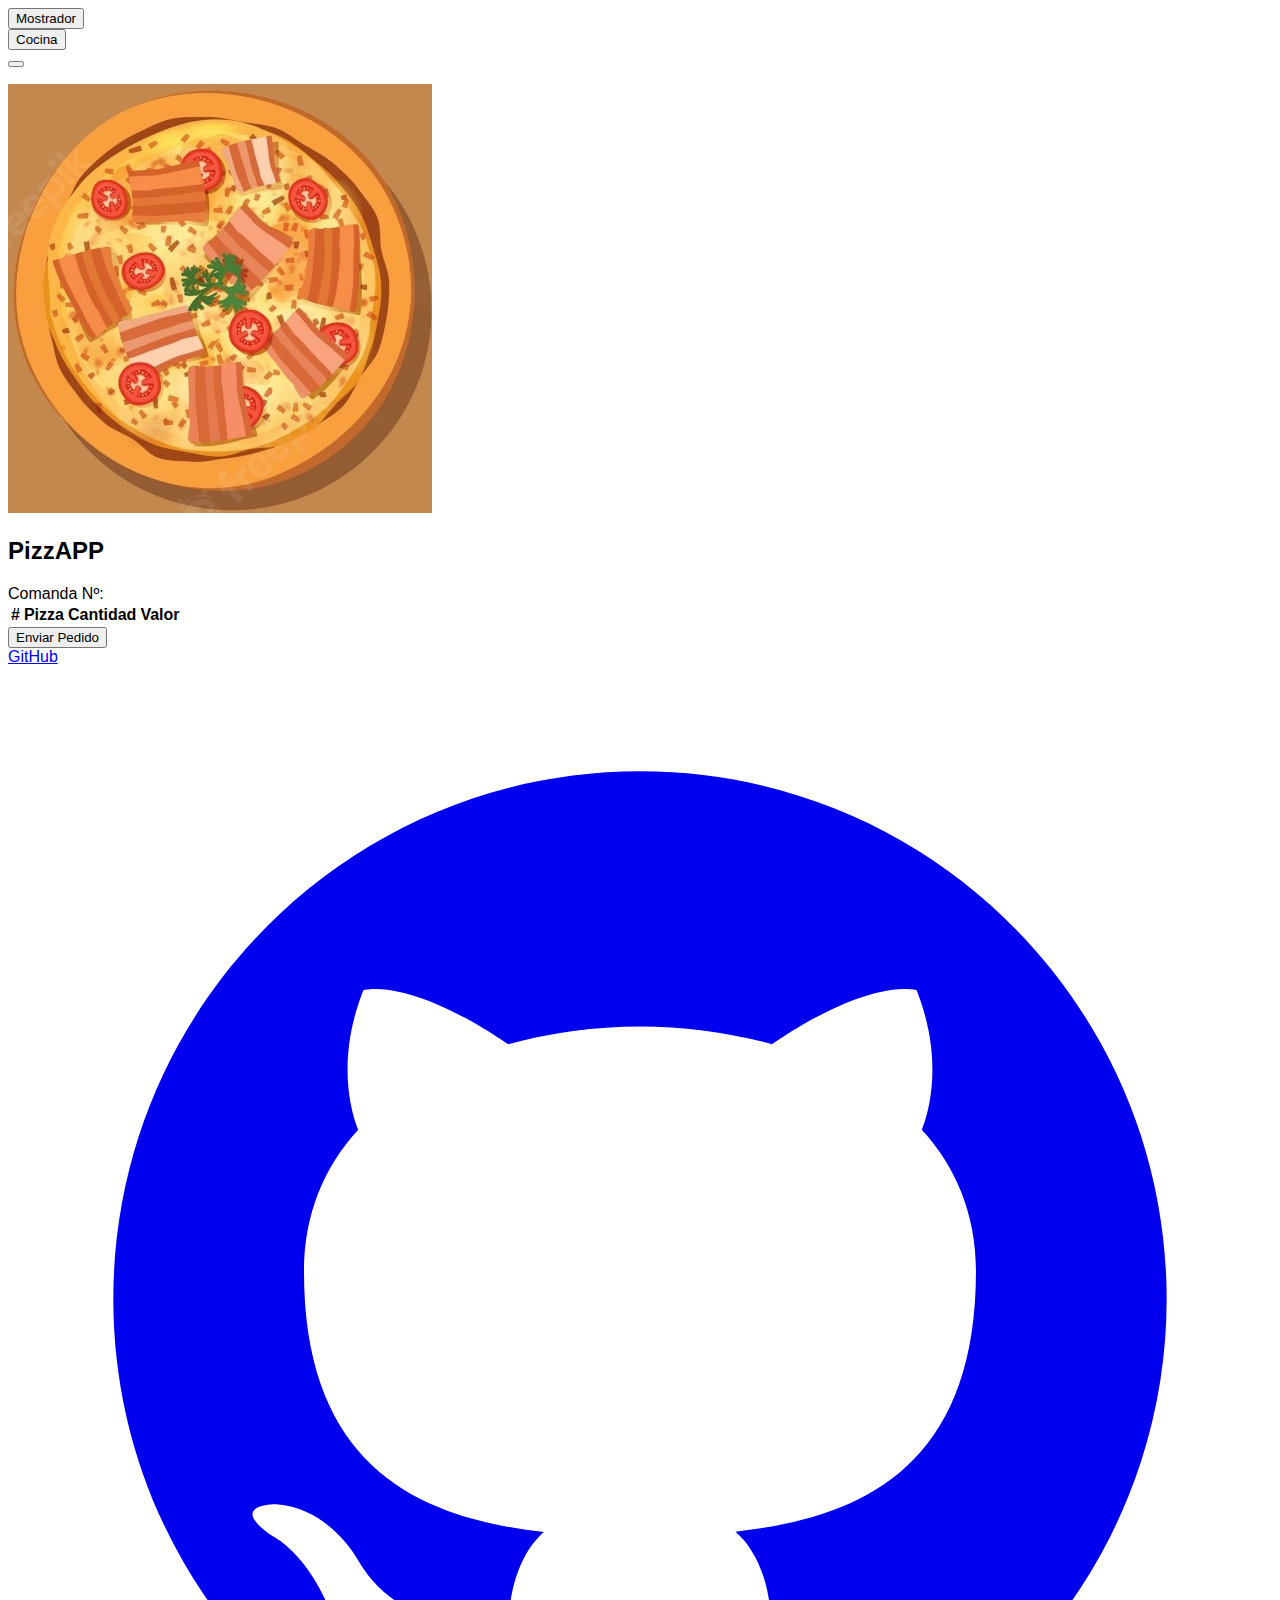
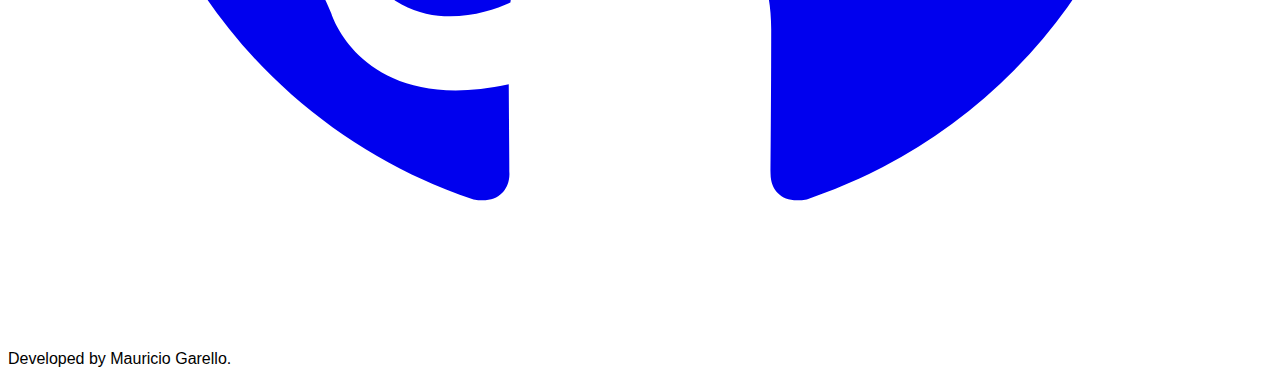
==== PizzAPP/index.html @ 3fa53aab "Add files via upload" ====
<!DOCTYPE html>
<html lang="en">

<head>
	<meta charset="UTF-8">
	<meta http-equiv="X-UA-Compatible" content="IE=edge">
	<meta name="viewport" content="width=device-width, initial-scale=1.0">
	<link rel="preconnect" href="https://fonts.googleapis.com">
	<link rel="preconnect" href="https://fonts.gstatic.com" crossorigin>


	<!-- Estilos de la web -->
	<link href="./css/estilos.css" rel="stylesheet">

</head>

<title>PizzAPP</title>

<body class="bg-[url('/img/bg.jpg')]" style="font-family:'Lato',sans-serif;">

	<header>
		<!-- Navbar -->
		<nav class=" bg-white w-full flex relative justify-between items-center mx-auto px-8 h-18">
			<div class="inline-flex">
				<a class="inline-block py-2 px-3 bg-gray-200 rounded-full" href="#">
					<div class="flex items-center relative cursor-pointer whitespace-nowrap"><button id="mostrador">Mostrador</button></div>
				</a>
				<a class="inline-block py-2 px-3 hover:bg-gray-200 rounded-full" href="#">
					<div  class="flex items-center relative cursor-pointer whitespace-nowrap"><button id="cocina">Cocina</button></div>
				</a>
			</div>

			<div class="flex-initial">
				<div class="flex justify-end items-center relative">

					<div class="flex mr-4 items-center">
						<a class="inline-block py-2 px-3 hover:bg-gray-200 rounded-full" href="#">
							<button id="modal_usuario"><div id="actualUser" class="flex items-center relative cursor-pointer whitespace-nowrap"></div></button>
						</a>
					</div>
				</div>
			</div>
		</nav>
		<!-- Navbar -->
	</header>

	<ul id="lista_cocina" class="pt-16 grid grid-rows-2 grid-cols-1 gap-4 sm:grid-cols-5 hidden">
		
	</ul>

	<div id="lista_mostrador" class="flex flex-col items-center justify-center pt-20">
		<div class="max-w-xl w-full h-full mx-auto z-7 rounded-3xl">
			<div class="flex flex-col md:flex-row gap-5">
				<div class="div_general flex md:flex-col flex-row justify-between">

				</div>
				<div
					class="bg-white pb-5 relative w-full drop-shadow-2xl border-2 border-solid border-zinc-900 rounded-t-lg rounded-b-lg p-4">
					<div class="flex-none sm:flex">
						<div class=" relative h-32 w-32 sm:mb-0 mb-3 hidden">
						</div>
						<div class="flex-auto justify-evenly">
							<div class="flex items-center justify-between">
								<div class="flex items-center  my-1">
									<span class="mr-3 rounded-full bg-white w-8 h-8">
										<img src="./img/bacon.jpg" class="h-8 rounded-full">
									</span>
									<h2 class="font-medium font-semibold text-black">PizzAPP</h2>
								</div>
								<div class="ml-auto text-black">Comanda Nº:</div>
								<div id="comanda" class="font-semibold"></div>
							</div>
							<div class="border-b border-solid border-b-2 my-5 pt-5"></div>
							<div class="flex flex-col">
								<div class="overflow-x-auto sm:-mx-6 lg:-mx-8">
									<div class="py-2 inline-block min-w-full sm:px-6 lg:px-8">
										<div class="overflow-hidden">
											<table class="min-w-full">
												<thead class="bg-white border-b">
													<tr>
														<th scope="col"
															class="text-sm font-medium-semibold text-gray-900 px-6 py-4 text-left">
															#
														</th>
														<th scope="col"
															class="text-sm font-medium-semibold text-gray-900 px-6 py-4 text-left">
															Pizza
														</th>
														<th scope="col"
															class="text-sm font-medium-semibold text-gray-900 px-6 py-4 text-left">
															Cantidad
														</th>
														<th scope="col"
															class="text-sm font-medium-semibold text-gray-900 px-6 py-4 text-left">
															Valor
														</th>
													</tr>
												</thead>
												<tbody id="tbody">
												</tbody>
											</table>
											<div class="border-b border-dashed border-b-2 my-5 pt-5">
											</div>
											<div class="flex flex-row mx-auto">
												<button id="new_pedido" type="button" class="mx-auto justify-center px-6 py-2.5 bg-gray-200 text-gray-700 font-medium text-xs leading-tight uppercase rounded shadow-md hover:bg-gray-300 hover:shadow-lg focus:bg-gray-300 focus:shadow-lg focus:outline-none focus:ring-0 active:bg-gray-400 active:shadow-lg transition duration-150 ease-in-out w-1/2">Enviar Pedido</button>
										</div>
									</div>
								</div>
							</div>
						</div>
					</div>
				</div>
			</div>
		</div>
	</div>

	<div class="w-full mt-64 h-8 flex items-end justify-between bg-white">
		<div>
		</svg></a><a href="https://github.com/maukovenich" class="hover:opacity-75"><span class="sr-only"> GitHub </span><svg aria-hidden="true" class="ml-5 w-5 h-5" fill="currentColor" viewBox="0 0 24 24">
						<path clip-rule="evenodd" d="M12 2C6.477 2 2 6.484 2 12.017c0 4.425 2.865 8.18 6.839 9.504.5.092.682-.217.682-.483 0-.237-.008-.868-.013-1.703-2.782.605-3.369-1.343-3.369-1.343-.454-1.158-1.11-1.466-1.11-1.466-.908-.62.069-.608.069-.608 1.003.07 1.531 1.032 1.531 1.032.892 1.53 2.341 1.088 2.91.832.092-.647.35-1.088.636-1.338-2.22-.253-4.555-1.113-4.555-4.951 0-1.093.39-1.988 1.029-2.688-.103-.253-.446-1.272.098-2.65 0 0 .84-.27 2.75 1.026A9.564 9.564 0 0112 6.844c.85.004 1.705.115 2.504.337 1.909-1.296 2.747-1.027 2.747-1.027.546 1.379.202 2.398.1 2.651.64.7 1.028 1.595 1.028 2.688 0 3.848-2.339 4.695-4.566 4.943.359.309.678.92.678 1.855 0 1.338-.012 2.419-.012 2.747 0 .268.18.58.688.482A10.019 10.019 0 0022 12.017C22 6.484 17.522 2 12 2z" fill-rule="evenodd"></path>
					</svg></a>
		</div>
		<p class="mt-4 text-sm text-gray-500 lg:mt-0">Developed by Mauricio Garello.</p>
	</div>

	<script src="/librerias/tailwind.js"></script>
	<script src="/librerias/sweetalert.js"></script>
	<script src="/script/main.js"></script>

</body>

</html>
---- PizzAPP/css/estilos.css ----
/* botones-sombra */
.md\:flex-col span .shadow-xl{
    box-shadow:0px 0px 15px 0px #000000;
}

/* botones-hover */
.md\:flex-col span .shadow-xl:hover{
    box-shadow:0px 0px 10px 5px #ffffff;
}
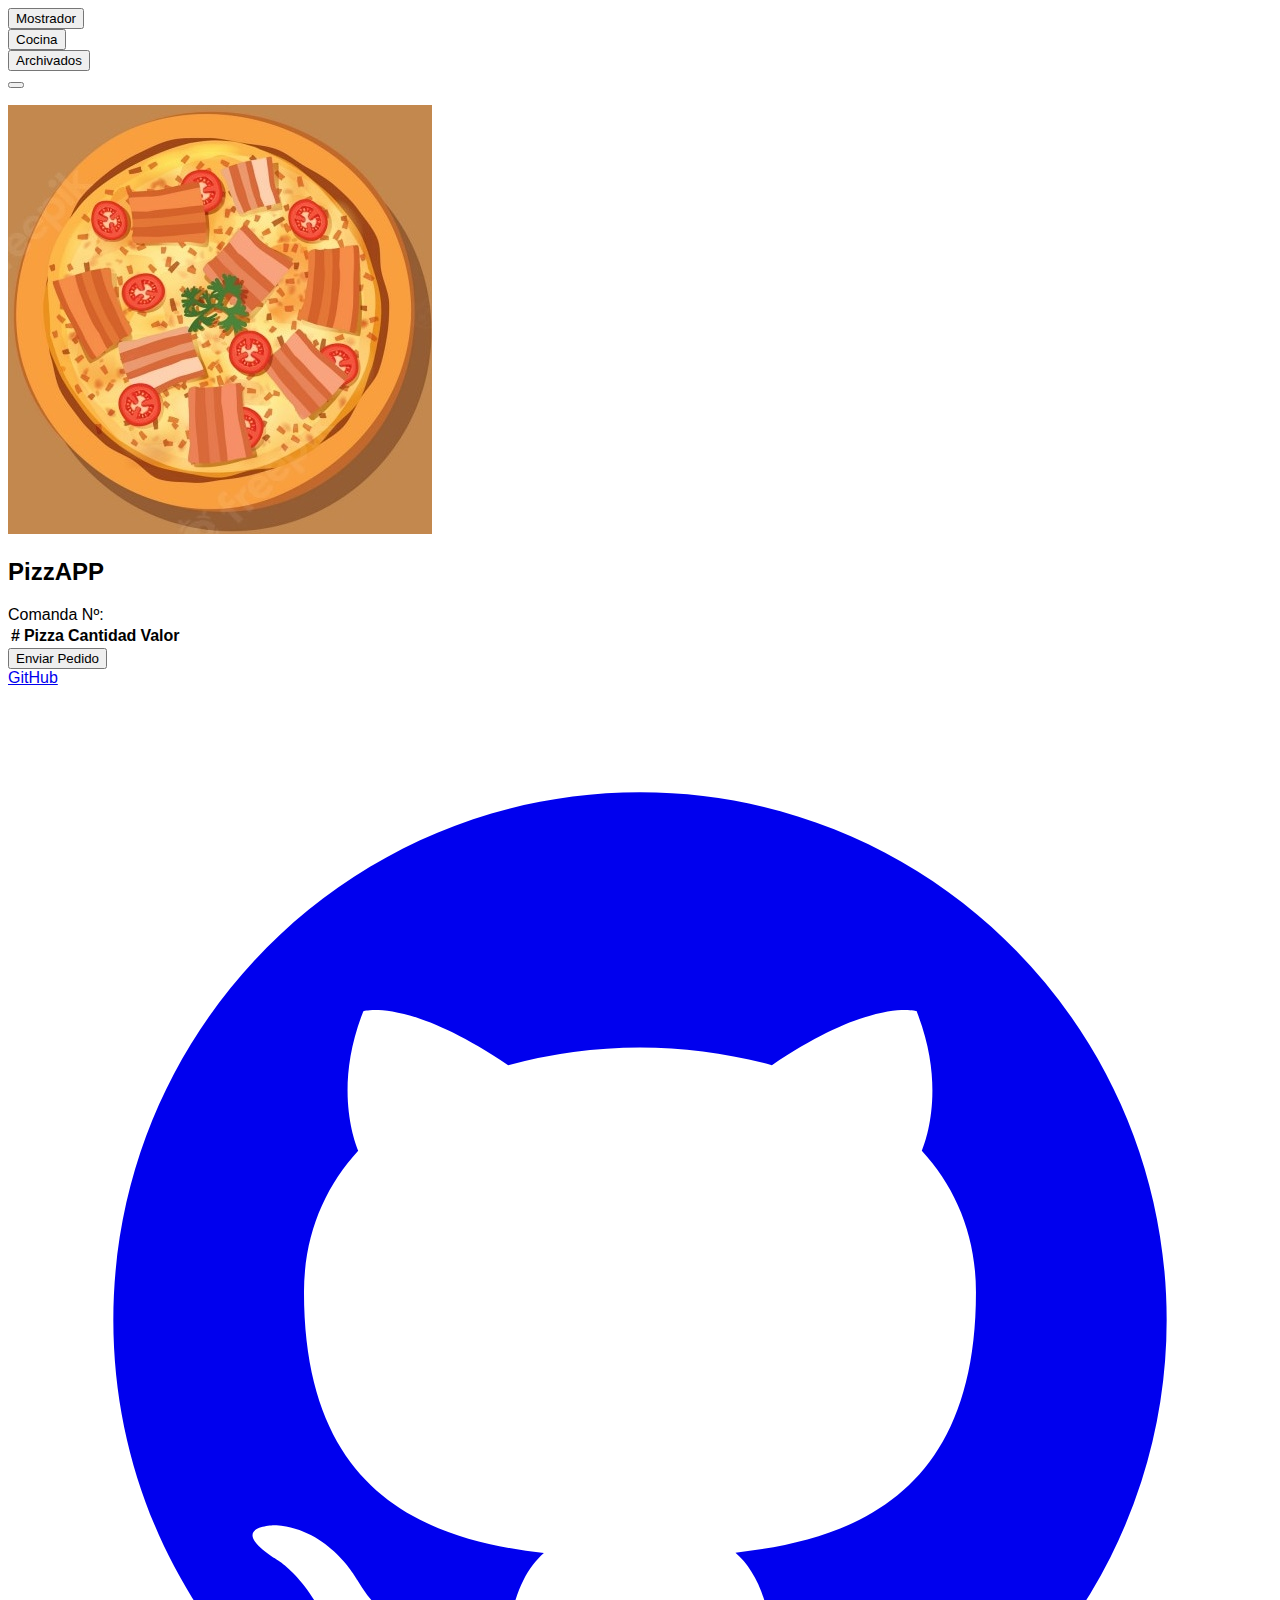
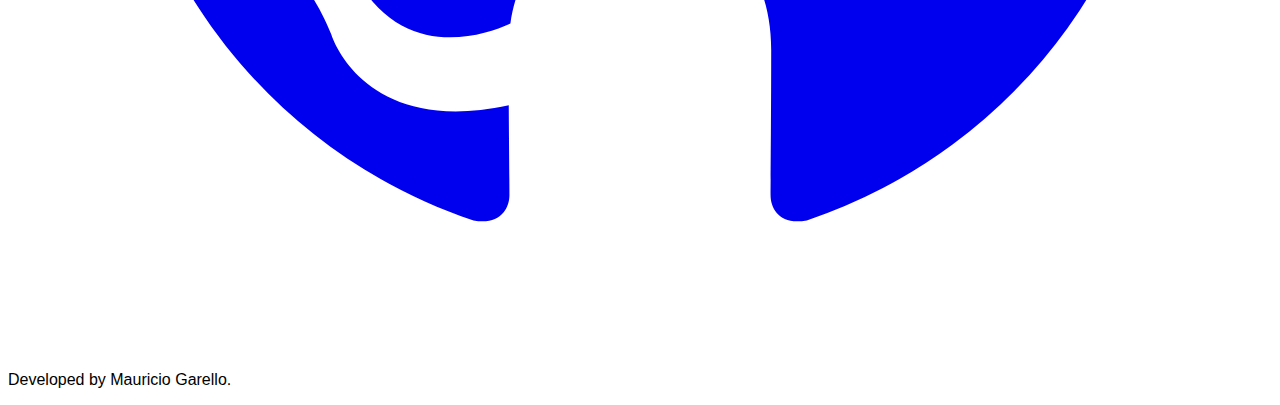
==== commit d9b3d8f4: "fix" ====
--- a/PizzAPP/index.html
+++ b/PizzAPP/index.html
@@ -28,6 +28,9 @@
 				<a class="inline-block py-2 px-3 hover:bg-gray-200 rounded-full" href="#">
 					<div  class="flex items-center relative cursor-pointer whitespace-nowrap"><button id="cocina">Cocina</button></div>
 				</a>
+				<a class="inline-block py-2 px-3 hover:bg-gray-200 rounded-full" href="#">
+					<div  class="flex items-center relative cursor-pointer whitespace-nowrap"><button id="archivo">Archivados</button></div>
+				</a>
 			</div>
 
 			<div class="flex-initial">
@@ -45,6 +48,10 @@
 	</header>
 
 	<ul id="lista_cocina" class="pt-16 grid grid-rows-2 grid-cols-1 gap-4 sm:grid-cols-5 hidden">
+		
+	</ul>
+
+	<ul id="lista_archivo" class="pt-16 grid grid-rows-2 grid-cols-1 gap-4 sm:grid-cols-5 hidden">
 		
 	</ul>
 
